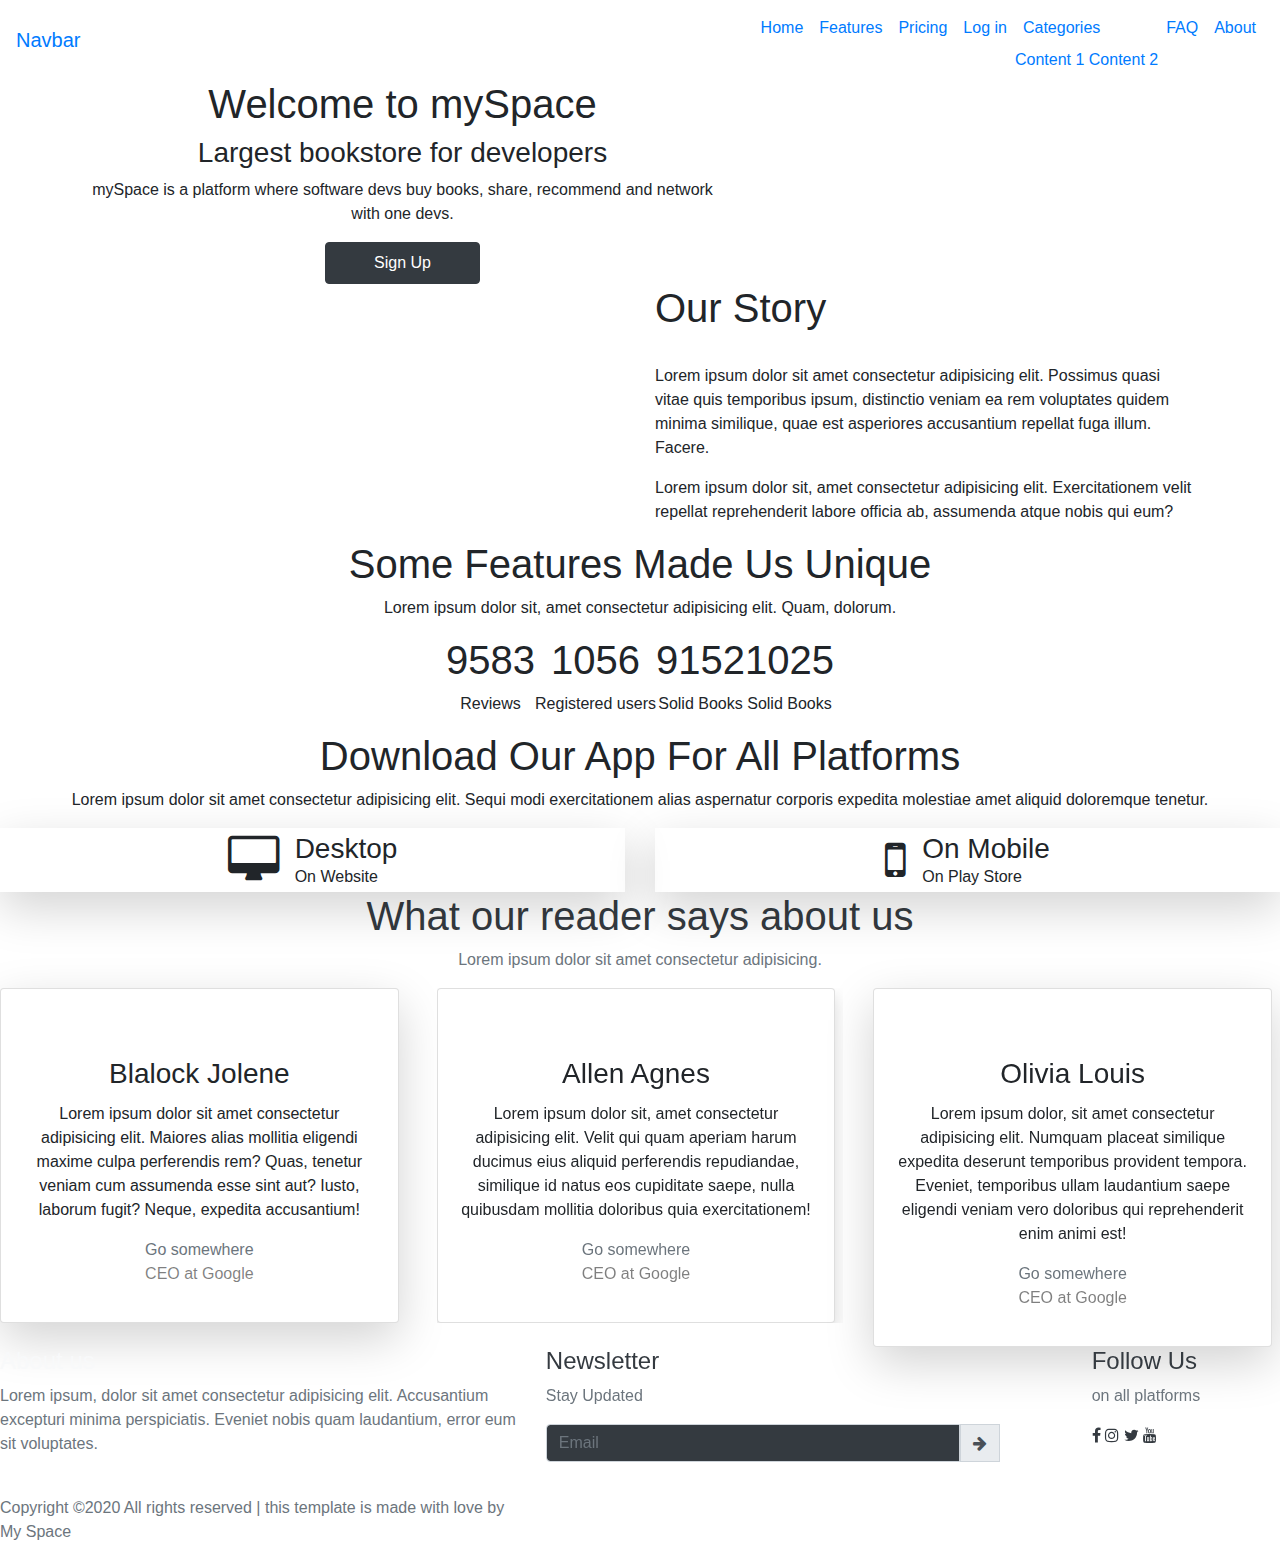
==== index.html @ d69267c4 "edited the name" ====
<!DOCTYPE html>
<html lang="en">
<head>
    <meta charset="UTF-8">
    <meta name="viewport" content="width=device-width, initial-scale=1.0"> 
    <link rel="stylesheet" href="src.css">

    <link rel="stylesheet" href="https://stackpath.bootstrapcdn.com/font-awesome/4.7.0/css/font-awesome.min.css">

    <!-- your bootstrap css link -->
    <link rel="stylesheet" href="https://stackpath.bootstrapcdn.com/bootstrap/4.4.1/css/bootstrap.min.css" integrity="sha384-Vkoo8x4CGsO3+Hhxv8T/Q5PaXtkKtu6ug5TOeNV6gBiFeWPGFN9MuhOf23Q9Ifjh" crossorigin="anonymous">
    <link rel="stylesheet" href="../css/style.css">
    <link rel="stylesheet" href="../css/mobile-style.css">

    <title>My-Space</title> 

</head>

<body>
      <!-- the upper part of your website (the navbar and sometime hero image) -->
        <header>
             <!-- the container-fluid specifies 100% width of the screen -->
             <div class="container-fluid p-0">
                <nav class="navbar navbar-expand-lg">
                    <a class="navbar-brand" href="#">Navbar</a>
                    <button class="navbar-toggler" type="button" data-toggle="collapse" data-target="#navbarNav" aria-controls="navbarNav" aria-expanded="false" aria-label="Toggle navigation">
                     <i class="fa fa-align-right text-light"></i>
                    </button>

                    <div class="collapse navbar-collapse" id="navbarNav">

                    <div class="mr-auto"></div>
                      <ul class="navbar-nav">
                        <li class="nav-item">
                          <a class="nav-link" href="#">Home <span class="sr-only">(current)</span></a>
                        </li>
                        <li class="nav-item">
                          <a class="nav-link" href="#">Features</a>
                        </li>
                        <li class="nav-item">
                          <a class="nav-link" href="#">Pricing</a>
                        </li>
                        <li class="nav-item">
                            <a class="nav-link" href="#">Log in</a>
                          </li>

                          <!-- next we create a dropdown -->
                          <li class="nav-item">
                              <div class="dropdown">
                                     <a class="nav-link" href="#">Categories</a>
                               <div class="dropdown-content">
                                     <a href="#">Content 1</a>
                                     <a href="#">Content 2</a>
                            
                              </div>
                              </div>
                          </li>

                          <li class="nav-item">
                            <a class="nav-link" href="#">FAQ</a>
                          </li>
                          <li class="nav-item">
                            <a class="nav-link" href="#">About</a>
                          </li>

                      </ul>
                    </div>
                  </nav>
            </div>

            <div class="container text-center">
                <div class="row">
                    <div class="col-md-7 col-sm-12">
                        <h1>Welcome to mySpace</h1>
                        <h3>Largest bookstore for developers</h3>
                        <p>mySpace is a platform where software devs buy books, share, recommend and network with one devs.</p>
                        <a class="btn btn-dark primary-btn text-capitalize px-5 py-2" href="#">Sign up</a>
                    </div>
                    <div class="col-md-5 col-sm-12">
                        <img src="../assets/banner-image.png" alt="">
                    </div>
                </div>
            </div>

        </header>
     
         <main><!-- the main content of your website -->
            <!-- 1st section -->
            <section class="section-1">
                <div class="container text-center">
                    <div class="row">
                        <div class="col-md-6 col-12">
                            <div class="section-img">
                                <img src="../assets/apt.jpg" alt="" class="">
                            </div>
                        </div>
                        <div class="col-md-6 col-12">
                            <div class="panel text-left">
                                <h1>Our Story</h1>
                                <p class="pt-4">
                                    Lorem ipsum dolor sit amet consectetur adipisicing elit. Possimus quasi vitae quis temporibus ipsum, distinctio veniam ea rem voluptates quidem minima similique, quae est asperiores accusantium repellat fuga illum. Facere.
                                </p>
                                <p>
                                    Lorem ipsum dolor sit, amet consectetur adipisicing elit. Exercitationem velit repellat reprehenderit labore officia ab, assumenda atque nobis qui eum?
                                </p>
                            </div>
                        </div>
                    </div>
                </div>
            </section>
           <!-- Second section of the page -->
            <section class="section-2 container-fluid p-0">
                <div class="cover">
                    <div class="overlay"></div>
                    <div class="content text-center">
                        <h1>Some Features Made Us Unique</h1>
                        <p>Lorem ipsum dolor sit, amet consectetur adipisicing elit. Quam, dolorum.</p>
                    </div>
                </div>
                <div class="container-fluid text-center">
                    <div class="numbers d-flex flex-md-row flex-wrap justify-content-center">
                        <div class="rect">
                            <h1>9583</h1>
                            <p>Reviews</p>
                        </div>
                        <div class="rect">
                            <h1>1056</h1>
                            <p>Registered users</p>
                        </div>
                        <div class="rect">
                            <h1>9152</h1>
                            <p>Solid Books</p>
                        </div>
                        <div class="rect">
                            <h1>1025</h1>
                            <p>Solid Books</p>
                        </div>
                    </div>
                </div>
            </section>
           <!-- third section of the page -->
            <section class="section-3 container-fluid p-0 text-center">
                <div class="row">
                    <div class="col-md-12 col-sm-12">
                        <h1>Download Our App For All Platforms</h1>
                        <p>Lorem ipsum dolor sit amet consectetur adipisicing elit. Sequi modi exercitationem alias aspernatur corporis expedita molestiae amet aliquid doloremque tenetur.</p>
                    </div>
                </div>
                <div class="platform row">
                    <div class="col-md-6 col-sm-12 text-right">
                        <div class="desktop shadow-lg">
                            <div class="d-flex flex-row justify-content-center">
                                <i class="fa fa-desktop fa-3x py-2 pr-3"></i>
                                <div class="text text-left">
                                    <h3 class="pt-1 m-0">Desktop</h3>
                                    <p class="p-o m-0">On Website</p>
                                </div>
                            </div>
                        </div>
                    </div>
                    <div class="col-md-6 col-sm-12 text-left">
                        <div class="desktop shadow-lg">
                            <div class="d-flex flex-row justify-content-center">
                                <i class="fa fa-mobile fa-3x py-2 pr-3"></i>
                                <div class="text text-left">
                                    <h3 class="pt-1 m-0">On Mobile</h3>
                                    <p class="p-0 m-0">On Play Store</p>
                                </div>
                            </div>
                        </div>
                    </div>
                </div>
            </section>
            <!-- fourth section (team member carousel) -->
            <section class="section-4">
                <div class="container text-center">
                    <h1 class="text-dark"> What our reader says about us</h1>
                    <p class="text-secondary"> Lorem ipsum dolor sit amet consectetur adipisicing.</p>
                </div>
                <div class="team row">
                    <!-- card 1 -->
                    <div class="col-md-4 col-12 text-center">
                        <div class="card mr-2 d-inline-block shadow-lg">
                            <div class="card-img-top">
                                <img src="../assets/UI-face-3.jpg" class="img-fluid border-radius p-4" alt="">
                            </div>
                            <div class="card-body">
                                <h3 class="card-title">Blalock Jolene</h3>
                                <p class="card-text">Lorem ipsum dolor sit amet consectetur adipisicing elit. Maiores alias mollitia eligendi maxime culpa perferendis rem? Quas, tenetur veniam cum assumenda esse sint aut? Iusto, laborum fugit? Neque, expedita accusantium!</p>
                                <a href="#" class="text-secondary text-decoration-none">Go somewhere</a>
                                <p class="text-black-50">CEO at Google</p>
                            </div>
                        </div>
                    </div>

                    <!-- carousel -->
                    <div class="col-md-4 col-12">
                        <div id="carouselExampleControls" class="carousel slide" data-ride="carousel">
                            <div class="carousel-inner text-center">
                                <div class="carousel-item active">
                                    <div class="card mr-2 d-inline-block shadow">
                                        <div class="card-img-top">
                                            <img src="../assets/UI-face-1.jpg" class="img-fluid rounded-circle w-50 p-4" alt="">
                                        </div>
                                        <div class="card-body">
                                            <h3 class="card-title">Allen Agnes</h3>
                                            <p class="card-text">Lorem ipsum dolor sit, amet consectetur adipisicing elit. Velit qui quam aperiam harum ducimus eius aliquid perferendis repudiandae, similique id natus eos cupiditate saepe, nulla quibusdam mollitia doloribus quia exercitationem!</p>
                                            <a href="#" class="text-secondary text-decoration-none">Go somewhere</a>
                                            <p class="text-black-50">CEO at Google</p>
                                        </div>
                                    </div>
                                </div>

                                <!-- carousel card2 -->
                                <div class="carousel-item">
                                    <div class="card d-inline-block mr-2 shadow">
                                        <div class="card-img-top">
                                            <img src="../assets/UI-face-2.jpg" class="img-fluid rounded-circle w-50 p-4" alt="">
                                        </div>
                                        <div class="card-body">
                                            <h3 class="card-title">Amiel Barbara</h3>
                                            <p class="card-text">Lorem ipsum dolor sit amet consectetur adipisicing elit. Minima ullam maxime quasi, veniam ab eaque? Facere qui pariatur ipsam sint repellat, perspiciatis illo reprehenderit cumque, magnam ullam labore. Consectetur, iusto.</p>
                                            <a href="#" class="text-secondary text-decoration-none">Go somewhere</a>
                                            <p class="text-black-50">CEO at Google</p>
                                        </div>
                                    </div>
                                </div>
                            </div>
                        </div>
                    </div>

                    <!-- card 3 -->
                    <div class="col-md-4 col-12 text-center">
                        <div class="card mr-2 d-inline-block shadow-lg">
                        <div class="card-img-top">
                            <img src="../assets/UI-face-4.jpg" class="img-fluid border-radius p-4" alt="">
                        </div>
                        <div class="card-body">
                            <h3 class="card-title">Olivia Louis</h3>
                            <p class="card-text">Lorem ipsum dolor, sit amet consectetur adipisicing elit. Numquam placeat similique expedita deserunt temporibus provident tempora. Eveniet, temporibus ullam laudantium saepe eligendi veniam vero doloribus qui reprehenderit enim animi est!</p>
                            <a href="#" class="text-secondary text-decoration-none">Go somewhere</a>
                            <p class="text-black-50">CEO at Google</p>
                        </div>
                        </div>
                    </div>
                </div>
            </section>
         </main> 
      

     
         <footer><!-- the last part of your website where you might want to add aditional information -->
            <div class="container-fluid p-0">
                <div class="row one">
                    <div class="col-md-5 col-sm-5">
                        <!-- about beginning -->
                        <h4 class="text-light">About us</h4>
                        <p class="text-muted">Lorem ipsum, dolor sit amet consectetur adipisicing elit. Accusantium excepturi minima perspiciatis. Eveniet nobis quam laudantium, error eum sit voluptates.</p>
                        <p class="pt-4 text-muted">Copyright &copy;2020 All rights reserved | this template is made with love by <span>My Space</span></p>
                    </div>
                    <!-- About Ending -->

                    <!-- news letter and forms -->
                    <div class="col-md-5 col-sm-12">
                        <h4 class="text-dark">Newsletter</h4>
                        <p class="text-muted">Stay Updated</p>
                        <form class="form-inline">
                            <div class="col pl-0">
                                <div class="input-group pr-5">
                                    <input type="email" class="form-control bg-dark text-white" id="inlineFormInputGroupUsername2" placeholder="Email">
                                    <div class="input-group-prepend">
                                        <div class="input-group-text">
                                            <i class="fa fa-arrow-right"></i>
                                        </div>
                                    </div>
                                </div>
                            </div>
                        </form>
                    </div>

                    <!-- End of news letter and form -->

                    <!-- socials -->
                    <div class="col-md-2 col-sm-12">
                        <h4 class="text-dark">Follow Us</h4>
                        <p class="text-muted">on all platforms</p>
                        <div class="column text-dark">
                            <i class="fa fa-facebook"></i>
                            <i class="fa fa-instagram"></i>
                            <i class="fa fa-twitter"></i>
                            <i class="fa fa-youtube"></i>
                        </div>
                    </div>
                    <!-- end of socials -->
                </div>
            </div>

         </footer>


         <!-- your javascript/Jquery tags (from Bootstrap) -->
         <script src="https://code.jquery.com/jquery-3.4.1.slim.min.js" integrity="sha384-J6qa4849blE2+poT4WnyKhv5vZF5SrPo0iEjwBvKU7imGFAV0wwj1yYfoRSJoZ+n" crossorigin="anonymous"></script>
         <script src="https://cdn.jsdelivr.net/npm/popper.js@1.16.0/dist/umd/popper.min.js" integrity="sha384-Q6E9RHvbIyZFJoft+2mJbHaEWldlvI9IOYy5n3zV9zzTtmI3UksdQRVvoxMfooAo" crossorigin="anonymous"></script>
         <script src="https://stackpath.bootstrapcdn.com/bootstrap/4.4.1/js/bootstrap.min.js" integrity="sha384-wfSDF2E50Y2D1uUdj0O3uMBJnjuUD4Ih7YwaYd1iqfktj0Uod8GCExl3Og8ifwB6" crossorigin="anonymous"></script>
</body>

</html>
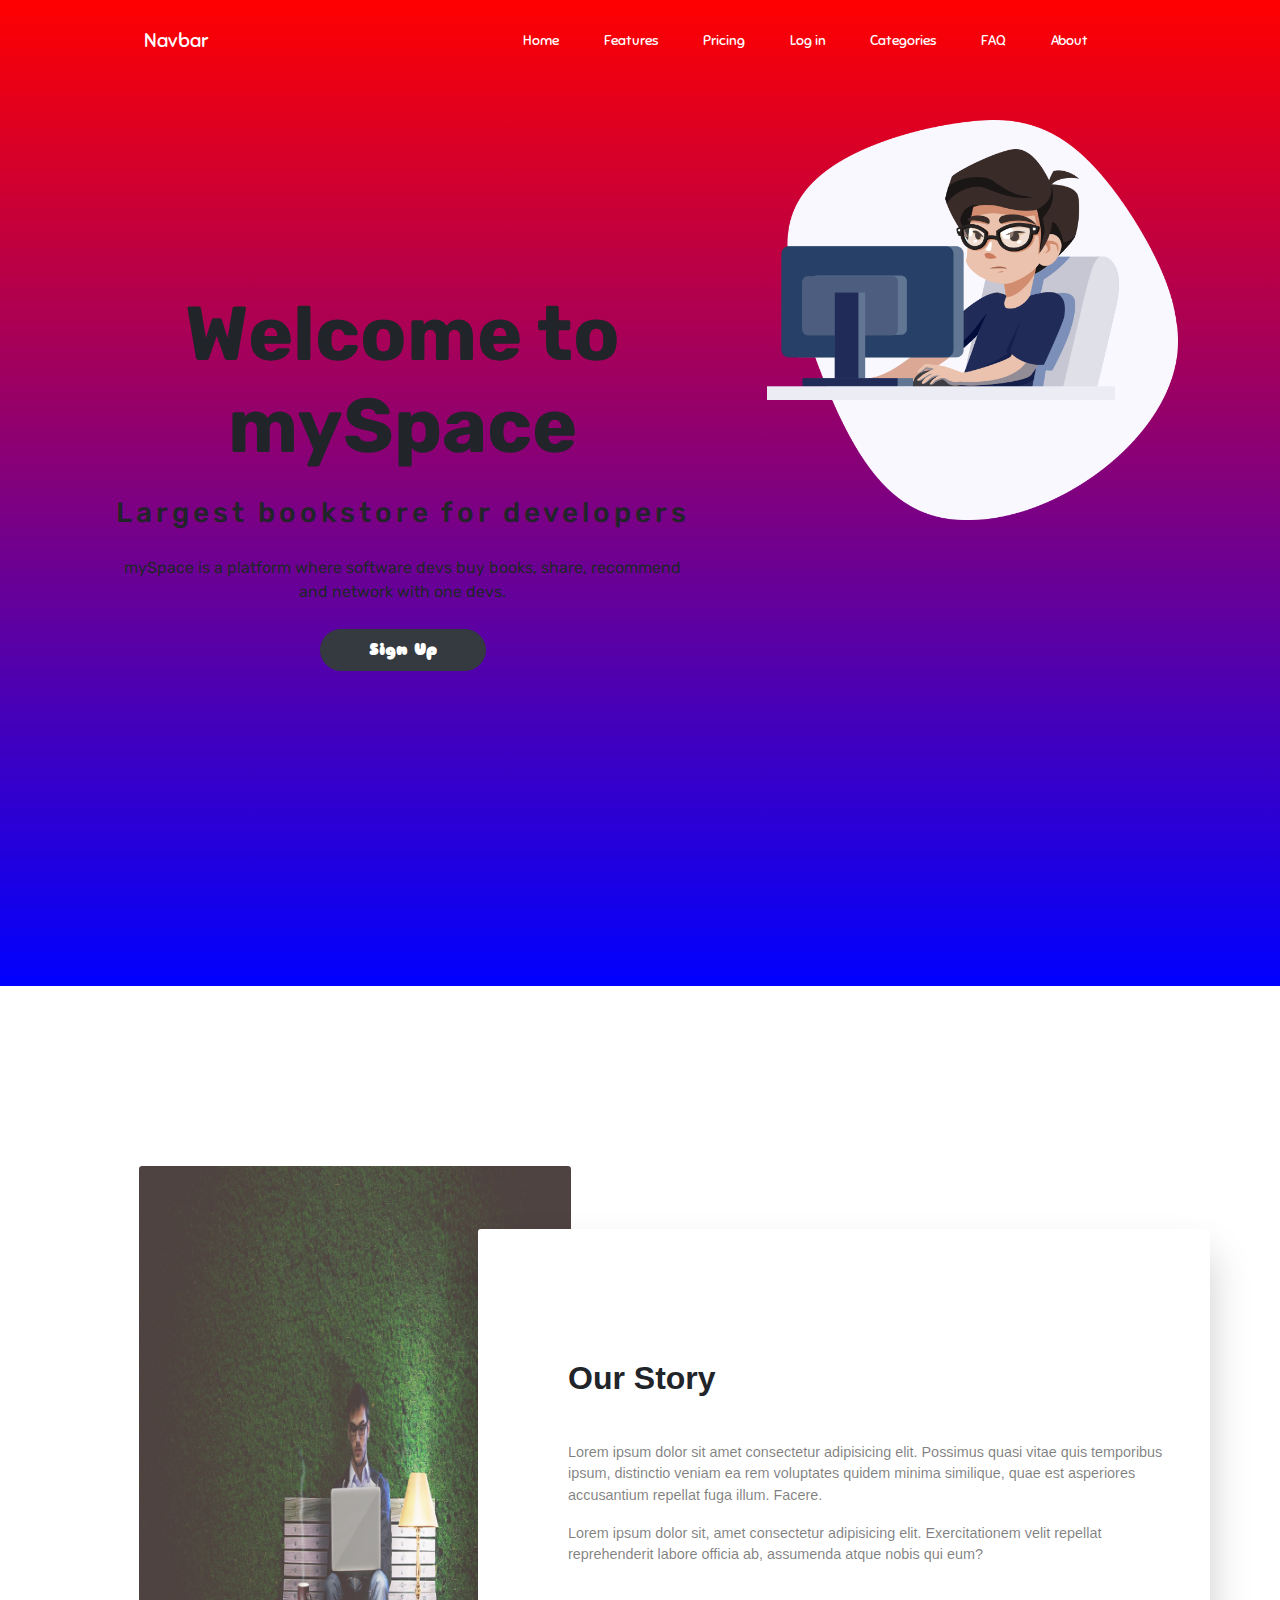
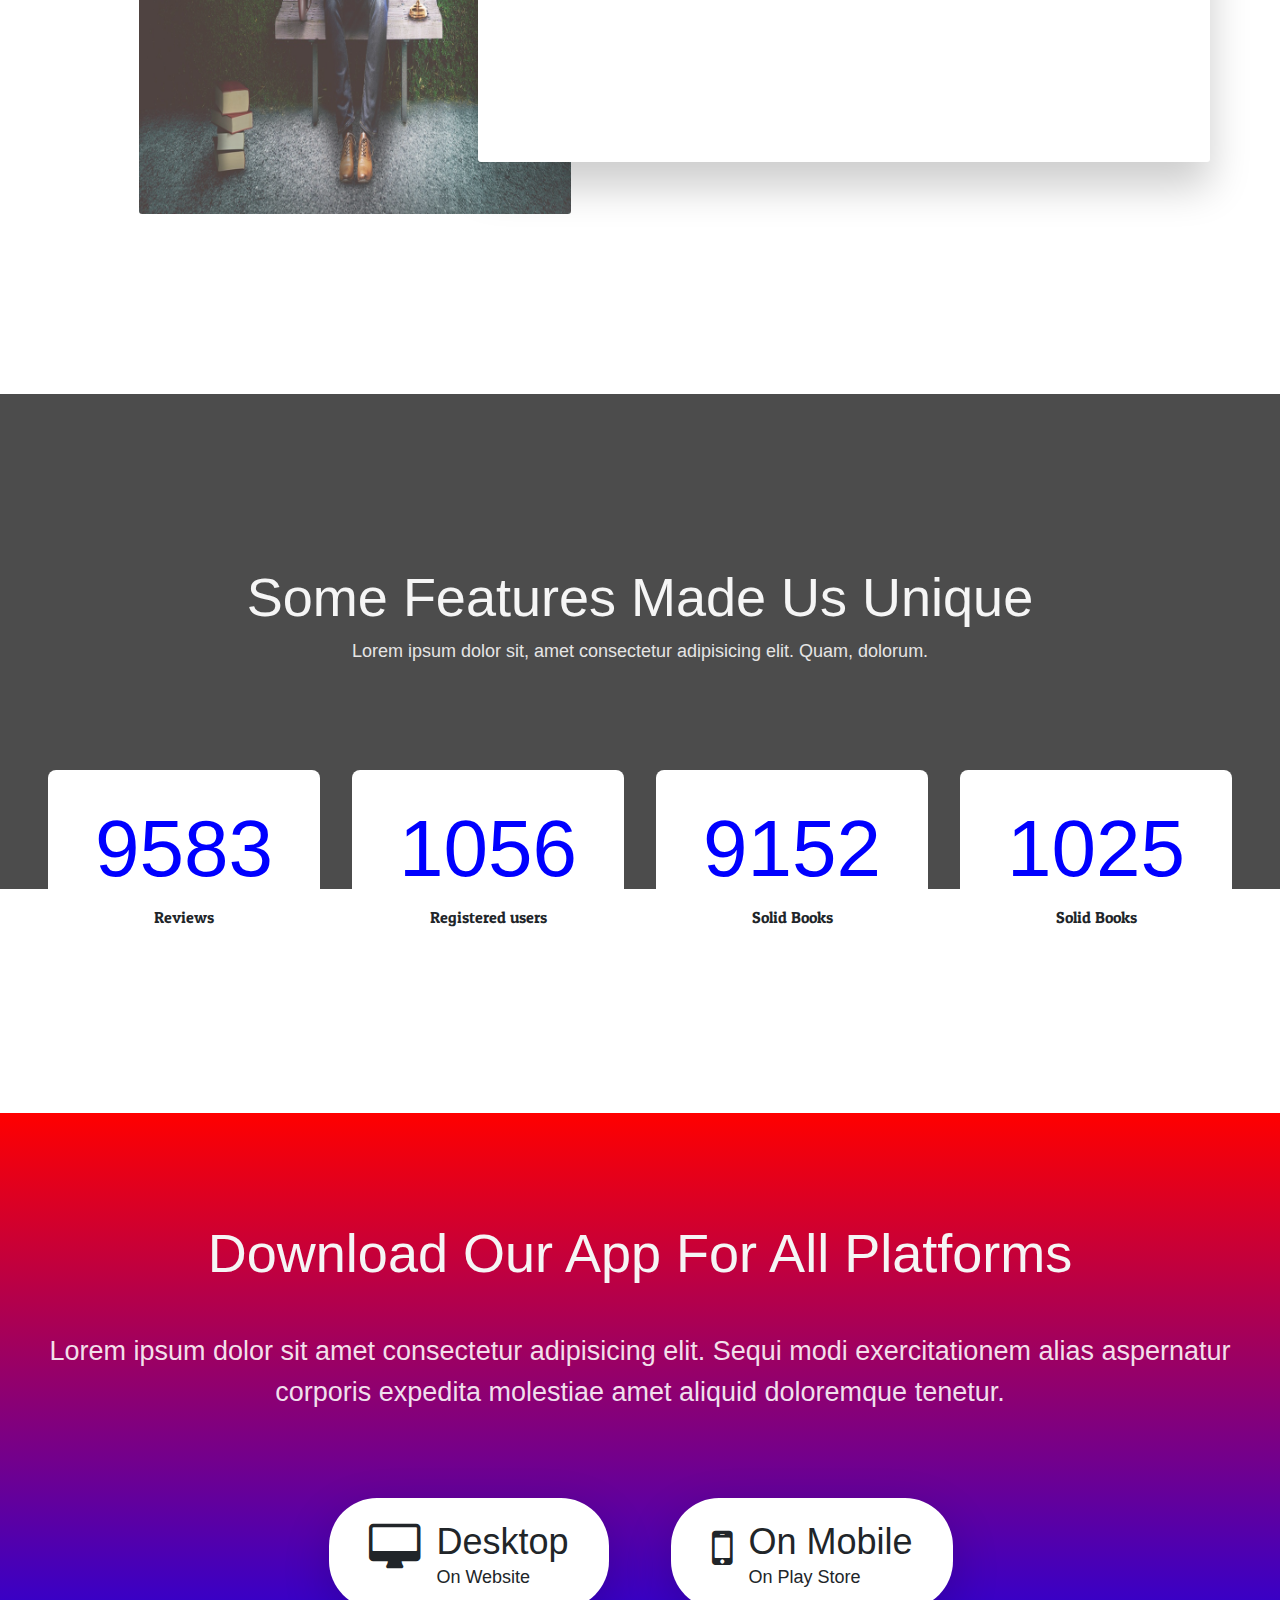
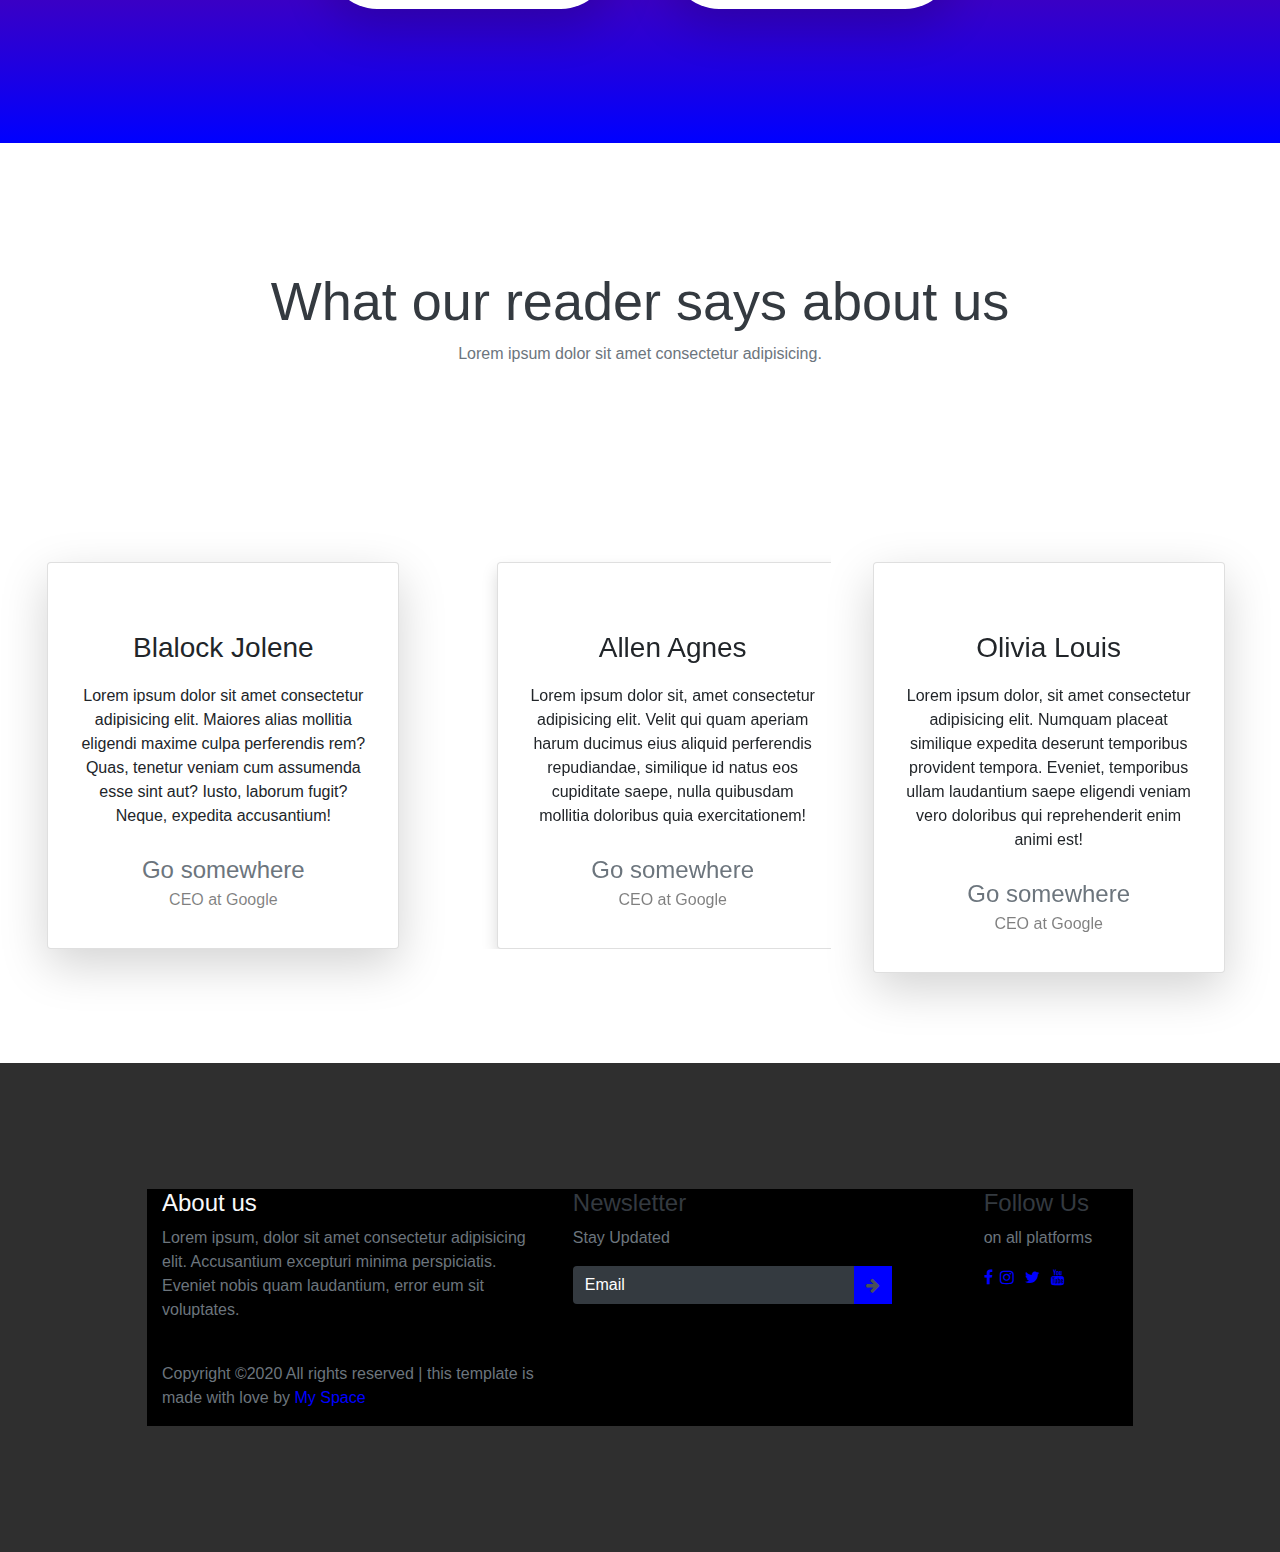
==== commit 8695d8b7: "fixed a glitch" ====
--- a/index.html
+++ b/index.html
@@ -9,8 +9,8 @@
 
     <!-- your bootstrap css link -->
     <link rel="stylesheet" href="https://stackpath.bootstrapcdn.com/bootstrap/4.4.1/css/bootstrap.min.css" integrity="sha384-Vkoo8x4CGsO3+Hhxv8T/Q5PaXtkKtu6ug5TOeNV6gBiFeWPGFN9MuhOf23Q9Ifjh" crossorigin="anonymous">
-    <link rel="stylesheet" href="../css/style.css">
-    <link rel="stylesheet" href="../css/mobile-style.css">
+    <link rel="stylesheet" href="./style.css">
+    <link rel="stylesheet" href="./Frontend/css/mobile-style.css">
 
     <title>My-Space</title> 
 
@@ -77,7 +77,7 @@
                         <a class="btn btn-dark primary-btn text-capitalize px-5 py-2" href="#">Sign up</a>
                     </div>
                     <div class="col-md-5 col-sm-12">
-                        <img src="../assets/banner-image.png" alt="">
+                        <img src="./Frontend/assets/banner-image.png" alt="">
                     </div>
                 </div>
             </div>
@@ -91,7 +91,7 @@
                     <div class="row">
                         <div class="col-md-6 col-12">
                             <div class="section-img">
-                                <img src="../assets/apt.jpg" alt="" class="">
+                                <img src="./Frontend/assets/apt.jpg" alt="" class="">
                             </div>
                         </div>
                         <div class="col-md-6 col-12">
--- a/style.css
+++ b/style.css
@@ -0,0 +1,323 @@
+ @import url("https://fonts.googleapis.com/css?family=Acme|Lobster|Patua+One|Rubik|Sniglet");
+
+ *{
+     box-sizing: border-box;
+ }
+
+ header, 
+ section {
+     overflow-x: hidden;
+ }
+
+ :root {
+     --Sniglet-font: "Sniglet", cursive;
+     --Rubic: "Rubik", cursive;
+     --Patua: "Patua One", cursive;
+     --Lobster: "Lobster", cursive;
+     --light-black: #2e2c2caf;
+     --bggradient: linear-gradient(to bottom, red, blue);
+     --light-gray: rgba(255,255,255,0.877);
+ }
+
+ header a {
+     font-family: var(--Sniglet-font);
+     font-size: 0.9em;
+     color: white !important;
+ }
+
+ .dropdown-content{
+     display: none;
+     position: absolute;
+     background-color: black;
+     min-width: 160px;
+     box-shadow: 0px 2px 15px 0px rgba(0, 0, 0, 0.2);
+     z-index: 1;
+ }
+
+ .dropdown-content a {
+     color: black;
+     padding: 12px 16px;
+     text-decoration: none;
+     display: block;
+ }
+
+ .dropdown-content a:hover{
+     background-color: rgb(2, 73, 155);
+ }
+
+ .dropdown:hover .dropdown-content{
+     display: block;
+ }
+ 
+ header a:hover{
+     color: black !important;
+ }
+
+ header .nav-item:last-child{
+     padding-right: 10.5em;
+ }
+
+ header .nav-item{
+     padding: 0.9em;
+ }
+
+ header .navbar-brand{
+     padding-left: 8rem;
+ }
+
+ header .nav-link{
+     font-size: 0.9rem;
+ }
+
+ header .nav-link:hover{
+     color: black;
+ }
+
+ header .row .col-md-7{
+     padding: 22vmin 1vmin;
+     padding-bottom: 35vmin;
+ }
+
+ header .row .col-md-5{
+     padding: 4.2vmin 1vmin;
+ }
+
+ header .row .col-md-5 img{
+     width: 90%;
+ }
+ header{
+     background: #ff512f;
+     background: var(--bggradient);
+ }
+ header .container .col-md-7 {
+     font-family: "Rubik", sans-serif;
+ }
+
+ header .container .col-md-7 h3 {
+     padding: 1vmin;
+     letter-spacing: 4px;
+ }
+
+ header .container .col-md-7 h1{
+     font-size: 8.5vmin;
+     font-weight: bold;
+     padding: 0.1em 0em;
+ }
+
+ header .container .col-md-7 p{
+     padding: 1vmin 5vmin;
+ }
+ .primary-btn{
+     border-radius: 30px;
+     font-weight: bold;
+ }
+
+/*section 1 */
+
+.section-1{
+    padding: 20vmin 0vmin;
+}
+
+.section-1 .row .col-md-6 .section-img img{
+    opacity: 0.8;
+    width: 80%;
+    border-radius: 0.2em;
+}
+
+.section-1 .row .col-md-6:last-child {
+    position: relative;
+}
+
+.section-1 .row .col-md-6 .panel {
+    position: absolute;
+    top: 7vmin;
+    left: -18vmin;
+    background: white;
+    border-radius: 3px;
+    text-align: left;
+    padding: 13vmin 5vmin 20vmin 10vmin;
+    box-shadow: 0px 25px 42px rgba(0, 0, 0, 0.2);
+    font-family: var(--Rubik);
+    z-index: 1;
+}
+
+.section-1 .row .col-md-6 .panel h1 {
+    font-weight: bold;
+    padding: 0.4em 0;
+    font-size: 2em;
+}
+
+.section-1 .row .col-md-6 .panel p {
+    font-size: 0.9em;
+    color: rgba(0, 0, 0, 0.5);
+}
+
+.one{
+    background-color: black;
+}
+
+/* section2 */
+.cover{
+    width: 100%;
+    height: 55vmin;
+    background: url("../assets/prog.png");
+    background-position: -24rem -19rem;
+    background-size: 150%;
+    position: relative;
+}
+
+.cover .overlay {
+    position: absolute;
+    top: 0;
+    left: 0;
+    width: 100%;
+    height: 100%;
+    z-index: 999;
+}
+
+.cover .content {
+    width: 100%;
+    background: rgba(0, 0, 0, 0.7);
+    padding-top: 19vmin;
+    height: 100%;
+}
+
+.cover .content > h1 {
+    font-family: var(--patua);
+    font-size: 6vmin;
+    color: whitesmoke;
+}
+
+.cover .content > p {
+    font-family : var(--Rubik);
+    font-size: 2vmin;
+    color: #e5e5e5;
+}
+
+.numbers .rect {
+    position: relative;
+    z-index: 1;
+    background: white;
+    width: 17rem;
+    height: 12rem;
+    padding-top: 3.5vmin;
+    margin: 1rem;
+    border-radius: 0.5em;
+}
+.numbers {
+    margin-top: -15vmin;
+}
+
+.numbers .rect h1{
+    font-size: 5rem;
+    color: blue;
+}
+
+.numbers .rect > p {
+    font-family: var(--Patua);
+}
+
+/* section3 */
+
+.section-3{
+    height: 70vmin;
+    margin-top: 15vmin;
+    background:  var(--bggradient);
+}
+
+.section-3 .col-md-12 > h1 {
+    padding: 2em 0 0.5em 0;
+    color: whitesmoke;
+    font-size: 6vmin;
+}
+
+.section-3 .col-md-12 > p {
+    padding: 0.4em;
+    padding-bottom: 2em;
+    color: var(--light-gray);
+    font-size: 3vmin;
+}
+
+.section-3 .desktop {
+    background: white;
+    display: inline-block;
+    border-radius: 3em;
+    padding: 2vmin 4.5vmin;
+    margin: 1em;
+}
+
+.section-3 .desktop h3{
+    font-size: 4vmin;
+}
+
+.section-3 .desktop p {
+    font-size: 2vmin;
+}
+
+/* section team */
+
+.section-4 .container h1{
+    font-size: 6vmin;
+    padding-top: 14vmin;
+}
+
+.section-4 .team {
+    padding: 10vmin 4vmin;
+}
+
+.section-4 .card{
+    width: 22em;
+    margin-top: 10vmin;
+}
+
+.section-4 .card .card-text {
+    padding: 0.5em;
+}
+
+.section-4 .card-body > a {
+    font-size: 1.5em;
+}
+
+.section-4 .carousel-item{
+    padding-left: 3rem;
+}
+
+.border-radius {
+    border-radius: 340px;
+    width: 60%;
+}
+
+/* footer */
+
+footer{
+    background: rgba(0, 0, 0, 0.815);
+    overflow-x: hidden;
+    padding: 14vmin 18vmin;
+}
+
+footer p > span {
+    color: blue;
+}
+
+footer input{
+    border: none !important;
+}
+
+footer input::placeholder{
+    color: white !important;
+}
+
+footer .input-group .input-group-text {
+    background: blue;
+    border: none;
+}
+
+footer .column i{
+    color: blue;
+}
+
+/* adjacent sibling combinator */
+
+footer .column i + i {
+    padding: 0 0.2em;
+}--- a/Frontend/css/mobile-style.css
+++ b/Frontend/css/mobile-style.css
@@ -0,0 +1,63 @@
+@media only screen and (max-width: 768px) {
+    header .navbar-brand {padding-left: 1rem;}
+
+    .section-1 .row .col-md-6 .panel {
+        position: initial;
+        width: initial;
+        height: initial;
+    }
+
+    .section-2 .cover {
+        background-position: -25vmin -10vmin;
+    }
+
+    .numbers .rect {
+        width: 10rem;
+        height: 8rem;
+    }
+
+    .numbers .rect h1 {
+        font-size: 2rem;
+    }
+
+    .section-3 {
+        height: inherit;
+        padding: 10vmin !important;
+    }
+
+    .section-3 .row h1 {
+        padding: 6vmin 4vmin;
+    }
+
+    .section-3 .platform .col-md-6 {
+        text-align: center !important;
+    }
+
+    .section-3 .desktop i {
+        font-size: 8vmin;
+    }
+
+    .section-4 .carousel-item {
+        padding-left: 0.6rem;
+    }
+
+    foooter .row .col-md-2 {
+        margin-top: 8vmin;
+    }
+}
+
+/* screen size 375px */
+
+@media only screen and (max-width: 375px) {
+    .section-4 .card {
+        width: 18em;
+    }
+}
+
+/* screen size 320px */
+
+@media only screen and (max-width: 320px) {
+    .section-4 .carousel-inner {
+        margin-left: -4vmin;
+    }
+}